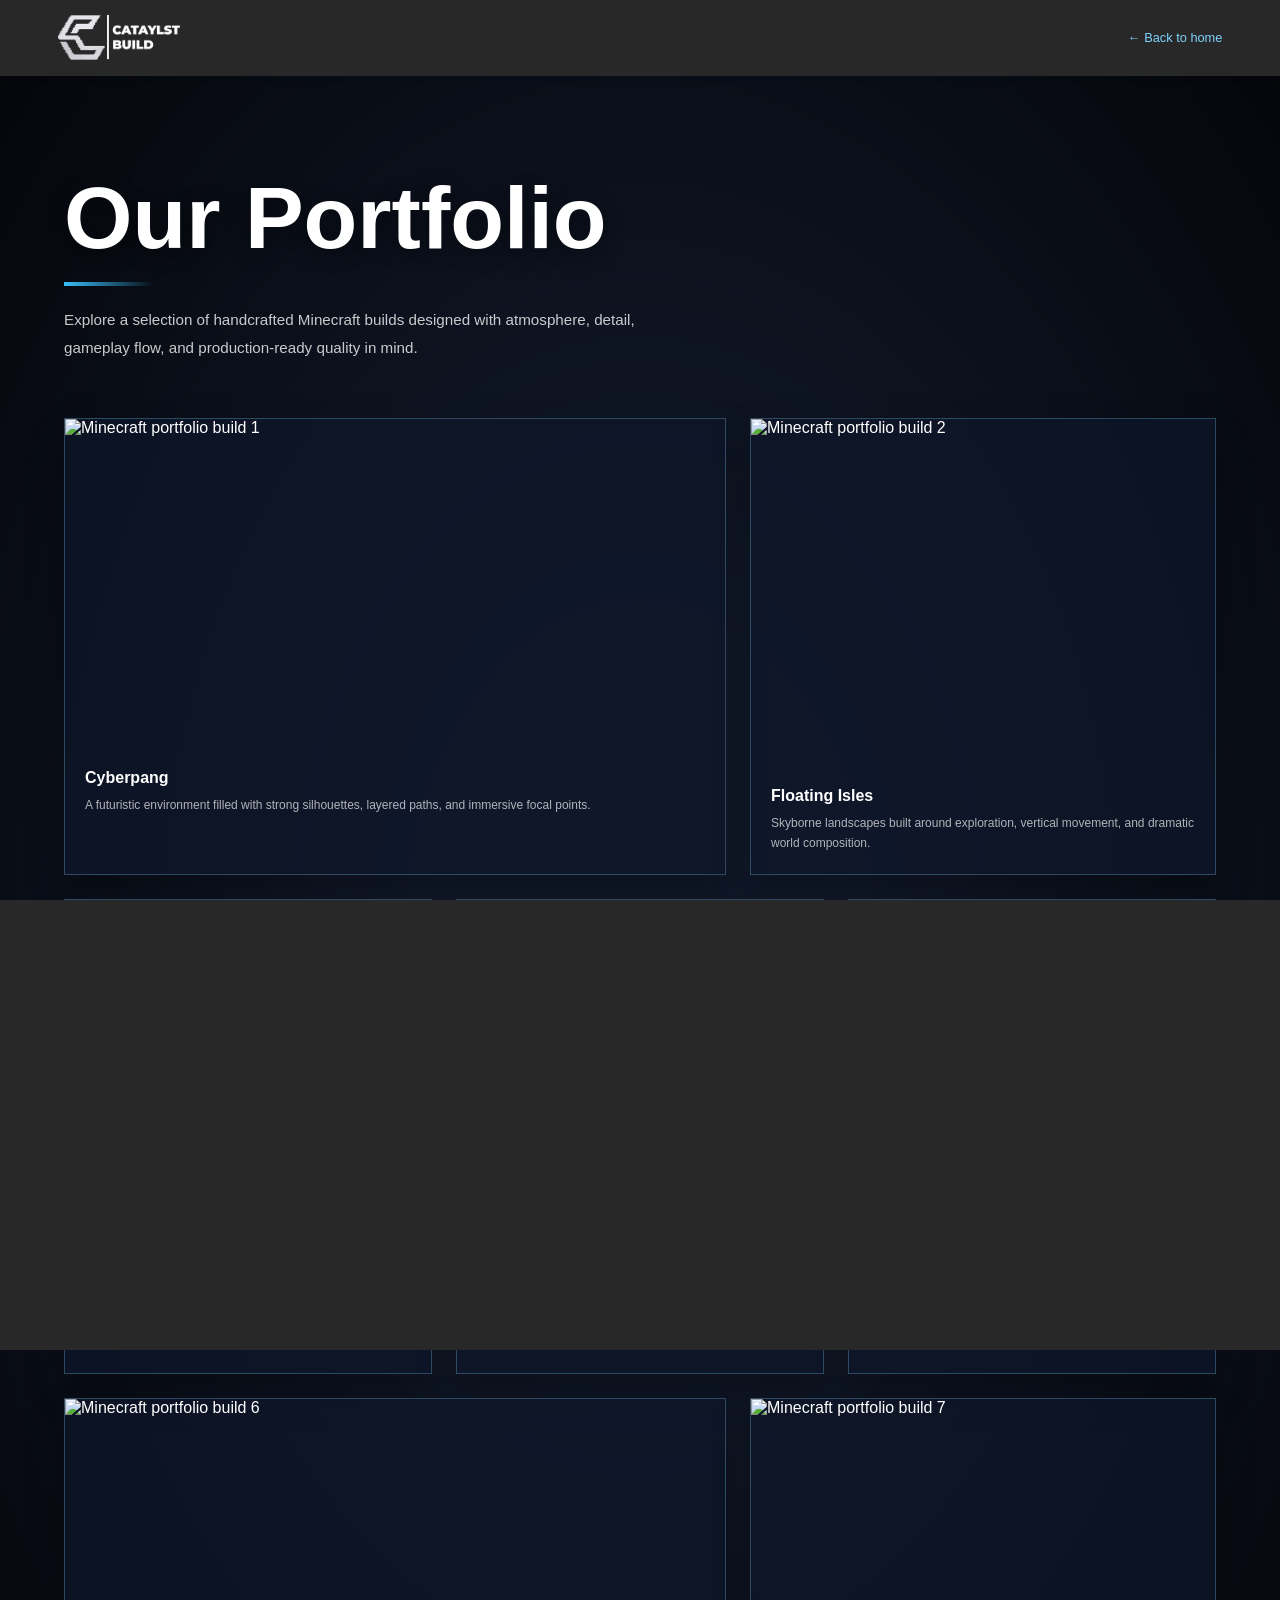
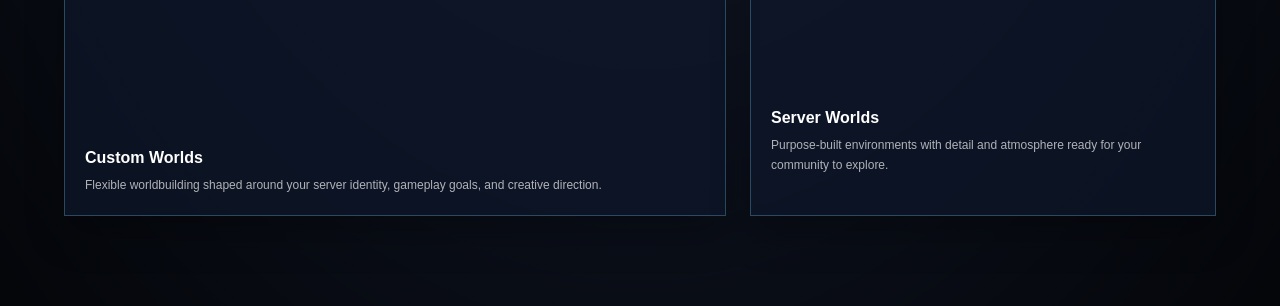
==== portfolio.html @ 4da62f56 "Add files via upload" ====
<!DOCTYPE html>
<html lang="en">

<head>
    <meta charset="UTF-8">
    <meta name="viewport" content="width=device-width, initial-scale=1.0">
    <link rel="icon" type="image/png" href="KATALISs.png">
    <title>Portfolio - Catalysts</title>
    <style>
        @font-face {
            font-family: 'Minecraft';
            src: url('asset/font/minecraft/Minecraft.ttf') format('truetype');
            font-display: swap;
        }

        * { box-sizing: border-box; margin: 0; padding: 0; }

        body {
            min-height: 100vh;
            color: #ffffff;
            background: #292828;
            font-family: 'Segoe UI', Tahoma, sans-serif;
        }

        .page-entry {
            position: fixed;
            inset: 0;
            z-index: 9999;
            pointer-events: none;
        }

        .page-entry::before,
        .page-entry::after {
            content: '';
            position: absolute;
            left: 0;
            width: 100%;
            height: 50%;
            background: #292828;
            transition: transform 1.1s cubic-bezier(0.65, 0, 0.35, 1);
        }

        .page-entry::before {
            top: 0;
            transform-origin: top center;
        }

        .page-entry::after {
            bottom: 0;
            transform-origin: bottom center;
        }

        .page-entry.is-open::before { transform: translateY(-100%); }
        .page-entry.is-open::after { transform: translateY(100%); }

        .portfolio-page {
            min-height: 100vh;
            padding: 30px 5% 90px;
            background:
                radial-gradient(ellipse at center, transparent 24%, rgba(0, 0, 0, 0.78) 100%),
                linear-gradient(rgba(15, 23, 42, 0.9), rgba(15, 23, 42, 0.9)),
                url('asset/Cyberpang.png') center / cover fixed;
        }

        .portfolio-nav,
        .portfolio-main {
            width: min(1180px, 100%);
            margin: 0 auto;
        }

        .portfolio-nav {
            display: flex;
            align-items: center;
            justify-content: space-between;
            width: 100vw;
            padding: 15px 5%;
            background-color: #292828;
            border-bottom: 1px solid #292828;
            position: sticky;
            top: 0;
            z-index: 1000;
            box-shadow: 0 4px 6px -1px rgba(0, 0, 0, 0.05);
            margin: -30px 0 100px -5vw;
        }

        .portfolio-logo {
            display: flex;
            align-items: center;
            gap: 10px;
            color: #ffffff;
            font-family: 'Minecraft', sans-serif;
            text-decoration: none;
        }

        .portfolio-logo img { width: auto; height: 45px; object-fit: contain; }

        .back-link {
            color: #7dd3fc;
            font-family: 'Minecraft', sans-serif;
            font-size: 0.8rem;
            text-decoration: none;
            transition: color 0.25s ease, transform 0.25s ease;
        }

        .back-link:hover { color: #ffffff; transform: translateX(-4px); }

        .portfolio-heading { max-width: 700px; margin-bottom: 55px; }

        .portfolio-heading h1 {
            margin-bottom: 20px;
            color: #ffffff;
            font-family: 'Minecraft', sans-serif;
            font-size: clamp(2.6rem, 7vw, 5.5rem);
            line-height: 0.95;
            text-shadow: 0 5px 20px rgba(0, 0, 0, 0.45);
        }

        .portfolio-heading h1::after {
            content: '';
            display: block;
            width: 90px;
            height: 4px;
            margin-top: 22px;
            background: linear-gradient(90deg, #38bdf8, transparent);
        }

        .portfolio-heading p {
            max-width: 620px;
            color: rgba(255, 255, 255, 0.78);
            font-family: 'Minecraft', sans-serif;
            font-size: 0.95rem;
            line-height: 1.9;
        }

        .portfolio-grid {
            display: grid;
            grid-template-columns: repeat(12, minmax(0, 1fr));
            gap: 24px;
            align-items: stretch;
        }

        .portfolio-card {
            --reveal-from: translateY(36px) scale(0.96);
            overflow: hidden;
            border: 1px solid rgba(125, 211, 252, 0.28);
            background: rgba(15, 23, 42, 0.72);
            opacity: 0;
            box-shadow: 0 18px 35px rgba(0, 0, 0, 0.28);
            transition: transform 0.4s ease, border-color 0.4s ease, box-shadow 0.4s ease;
        }

        .portfolio-card:nth-child(1) { grid-column: span 7; --reveal-from: translateX(-42px) rotate(-1deg) scale(0.96); }
        .portfolio-card:nth-child(2) { grid-column: span 5; --reveal-from: translateY(52px) scale(0.94); }
        .portfolio-card:nth-child(3) { grid-column: span 4; --reveal-from: translateX(42px) rotate(1deg) scale(0.96); }
        .portfolio-card:nth-child(4) { grid-column: span 4; --reveal-from: translateY(46px) rotate(-1deg) scale(0.95); }
        .portfolio-card:nth-child(5) { grid-column: span 4; --reveal-from: translateX(-34px) scale(0.94); }
        .portfolio-card:nth-child(6) { grid-column: span 7; --reveal-from: translateX(34px) translateY(28px) scale(0.95); }
        .portfolio-card:nth-child(7) { grid-column: span 5; --reveal-from: translateY(42px) rotate(1deg) scale(0.95); }

        @keyframes portfolioReveal {
            from { opacity: 0; transform: var(--reveal-from); }
            to { opacity: 1; transform: translate(0) rotate(0) scale(1); }
        }

        .portfolio-card.is-visible {
            animation: portfolioReveal 0.85s cubic-bezier(0.22, 1, 0.36, 1) both;
        }

        .portfolio-card:nth-child(1).is-visible { animation-delay: 0.05s; }
        .portfolio-card:nth-child(2).is-visible { animation-delay: 0.16s; }
        .portfolio-card:nth-child(3).is-visible { animation-delay: 0.27s; }
        .portfolio-card:nth-child(4).is-visible { animation-delay: 0.1s; }
        .portfolio-card:nth-child(5).is-visible { animation-delay: 0.22s; }
        .portfolio-card:nth-child(6).is-visible { animation-delay: 0.34s; }
        .portfolio-card:nth-child(7).is-visible { animation-delay: 0.12s; }

        .portfolio-card:hover {
            transform: translateY(-10px);
            border-color: rgba(56, 189, 248, 0.8);
            box-shadow: 0 24px 45px rgba(14, 165, 233, 0.2);
        }

        .portfolio-card img {
            display: block;
            width: 100%;
            aspect-ratio: 16 / 10;
            object-fit: cover;
            transition: transform 0.6s ease, filter 0.6s ease;
        }

        .portfolio-card:nth-child(1) img,
        .portfolio-card:nth-child(6) img { aspect-ratio: 16 / 8; }

        .portfolio-card:nth-child(2) img,
        .portfolio-card:nth-child(5) img { aspect-ratio: 4 / 3; }

        .portfolio-card:nth-child(3) img { aspect-ratio: 1 / 1; }
        .portfolio-card:nth-child(4) img,
        .portfolio-card:nth-child(7) img { aspect-ratio: 16 / 10; }

        .portfolio-card:hover img { transform: scale(1.07); filter: saturate(1.2) brightness(1.08); }

        .portfolio-card-body { padding: 20px; }

        .portfolio-card h2 {
            margin-bottom: 8px;
            color: #ffffff;
            font-family: 'Minecraft', sans-serif;
            font-size: 1rem;
        }

        .portfolio-card p {
            color: rgba(255, 255, 255, 0.68);
            font-family: 'Minecraft', sans-serif;
            font-size: 0.75rem;
            line-height: 1.7;
        }

        @media (max-width: 760px) {
            .portfolio-page { padding-top: 22px; }
            .portfolio-nav {
                width: 100vw;
                margin-top: -22px;
                margin-left: -5vw;
                margin-bottom: 70px;
            }
            .portfolio-grid { grid-template-columns: 1fr; }
            .portfolio-card:nth-child(n) { grid-column: auto; }
        }
    </style>
</head>

<body>
    <div class="page-entry" aria-hidden="true"></div>
    <div class="portfolio-page">
        <nav class="portfolio-nav" aria-label="Portfolio navigation">
            <a class="portfolio-logo" href="index.html">
                <img src="KATALIS.png" alt="Catalysts logo">
            </a>
            <a class="back-link" href="index.html">← Back to home</a>
        </nav>

        <main class="portfolio-main">
            <header class="portfolio-heading">
                <h1>Our Portfolio</h1>
                <p>Explore a selection of handcrafted Minecraft builds designed with atmosphere, detail, gameplay flow, and production-ready quality in mind.</p>
            </header>

            <section class="portfolio-grid" aria-label="Minecraft portfolio projects">
                <article class="portfolio-card">
                    <img src="asset/portof/WhatsApp%20Image%202026-10-28%20at%2012.10.45.jpeg" alt="Minecraft portfolio build 1">
                    <div class="portfolio-card-body">
                        <h2>Cyberpang</h2>
                        <p>A futuristic environment filled with strong silhouettes, layered paths, and immersive focal points.</p>
                    </div>
                </article>
                <article class="portfolio-card">
                    <img src="asset/portof/WhatsApp%20Image%202026-10-28%20at%2012.10.46%20(1).jpeg" alt="Minecraft portfolio build 2">
                    <div class="portfolio-card-body">
                        <h2>Floating Isles</h2>
                        <p>Skyborne landscapes built around exploration, vertical movement, and dramatic world composition.</p>
                    </div>
                </article>
                <article class="portfolio-card">
                    <img src="asset/portof/WhatsApp%20Image%202026-10-28%20at%2012.10.46%20(2).jpeg" alt="Minecraft portfolio build 3">
                    <div class="portfolio-card-body">
                        <h2>Adventure Lobby</h2>
                        <p>A welcoming hub with clear navigation, memorable landmarks, and room for every game mode.</p>
                    </div>
                </article>
                <article class="portfolio-card">
                    <img src="asset/portof/WhatsApp%20Image%202026-10-28%20at%2012.10.46%20(3).jpeg" alt="Minecraft portfolio build 4">
                    <div class="portfolio-card-body">
                        <h2>Trops</h2>
                        <p>A detailed world scene balancing natural forms, architectural rhythm, and player readability.</p>
                    </div>
                </article>
                <article class="portfolio-card">
                    <img src="asset/portof/WhatsApp%20Image%202026-10-28%20at%2012.10.46.jpeg" alt="Minecraft portfolio build 5">
                    <div class="portfolio-card-body">
                        <h2>Vaiking</h2>
                        <p>A bold themed environment with strong materials, rich atmosphere, and cinematic staging.</p>
                    </div>
                </article>
                <article class="portfolio-card">
                    <img src="asset/portof/WhatsApp%20Image%202026-10-28%20at%2012.10.47%20(1).jpeg" alt="Minecraft portfolio build 6">
                    <div class="portfolio-card-body">
                        <h2>Custom Worlds</h2>
                        <p>Flexible worldbuilding shaped around your server identity, gameplay goals, and creative direction.</p>
                    </div>
                </article>
                <article class="portfolio-card">
                    <img src="asset/portof/WhatsApp%20Image%202026-10-28%20at%2012.10.47.jpeg" alt="Minecraft portfolio build 7">
                    <div class="portfolio-card-body">
                        <h2>Server Worlds</h2>
                        <p>Purpose-built environments with detail and atmosphere ready for your community to explore.</p>
                    </div>
                </article>
            </section>
        </main>
    </div>

    <script>
        window.addEventListener('load', () => {
            requestAnimationFrame(() => {
                document.querySelector('.page-entry')?.classList.add('is-open');
            });
        });

        const portfolioCards = document.querySelectorAll('.portfolio-card');
        const portfolioObserver = new IntersectionObserver((entries) => {
            entries.forEach((entry) => {
                entry.target.classList.toggle('is-visible', entry.isIntersecting);
            });
        }, { threshold: 0.18 });

        portfolioCards.forEach((card) => portfolioObserver.observe(card));
    </script>
</body>

</html>
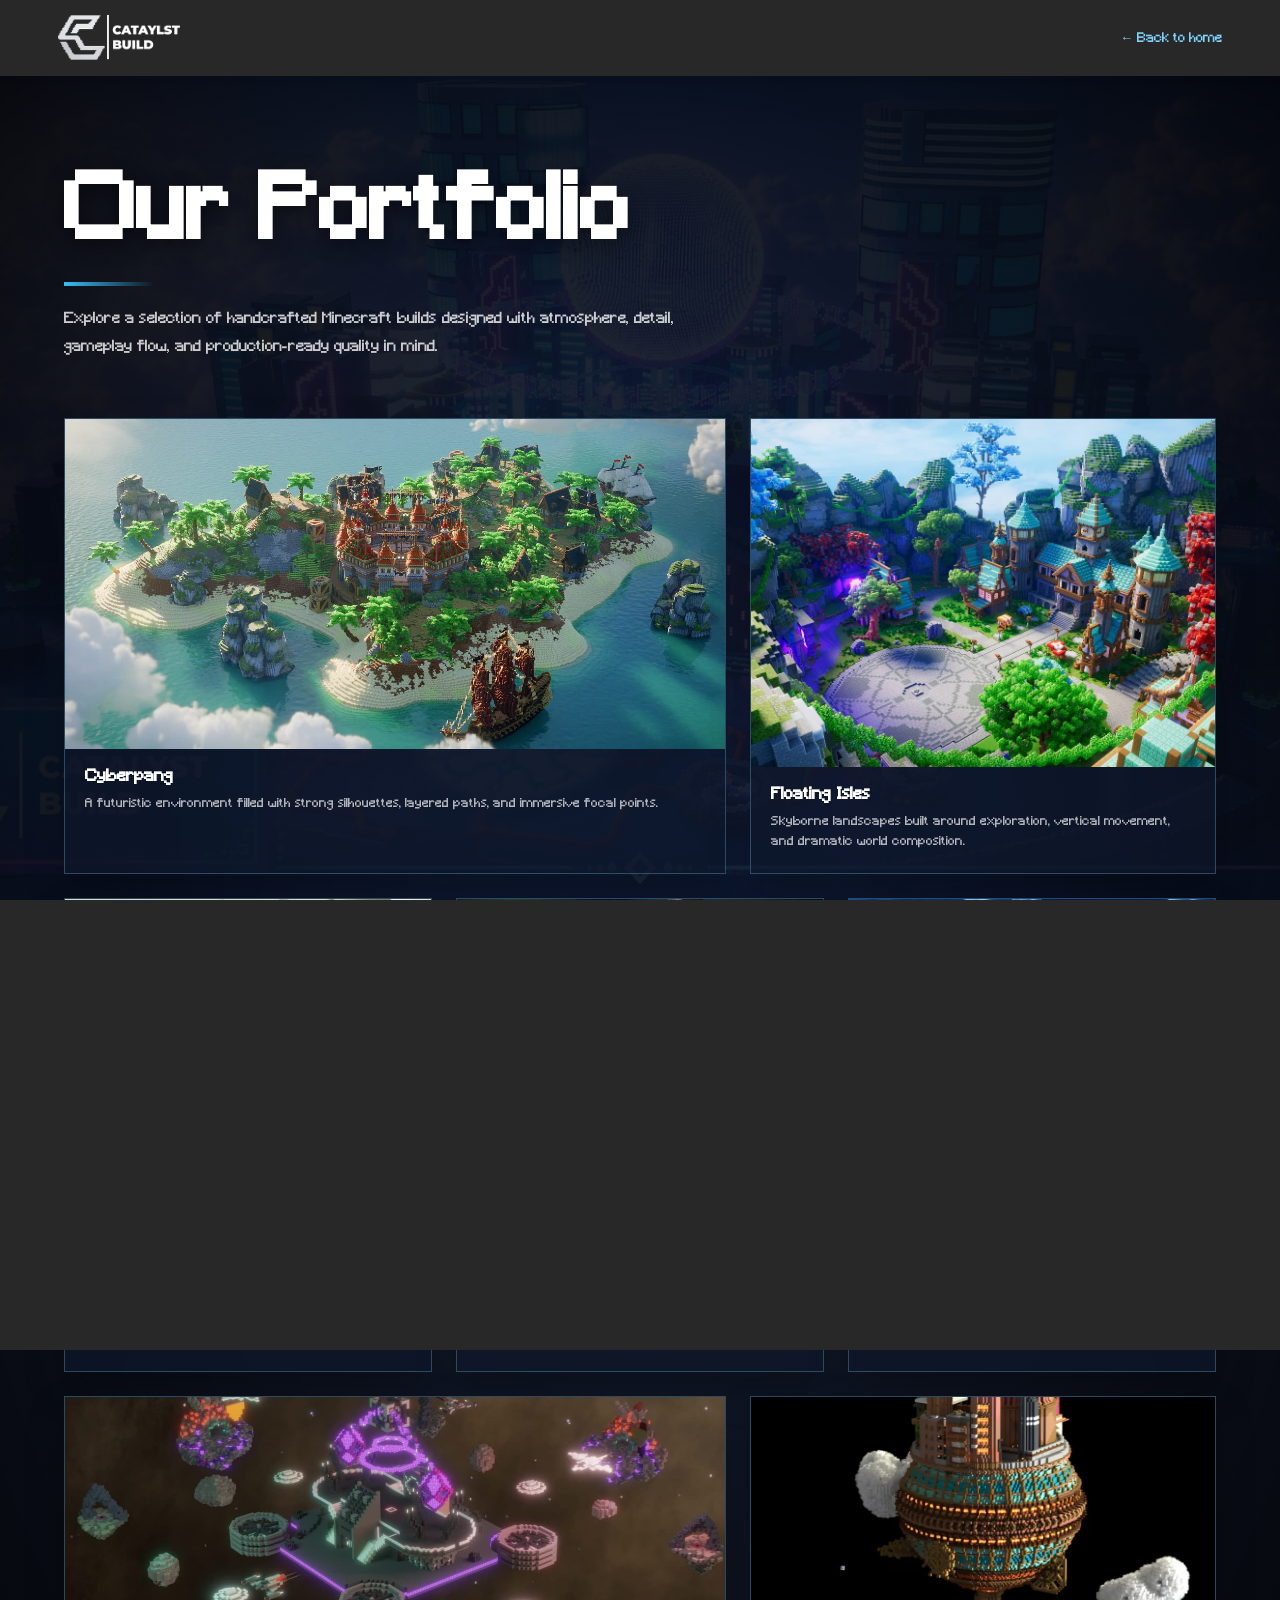
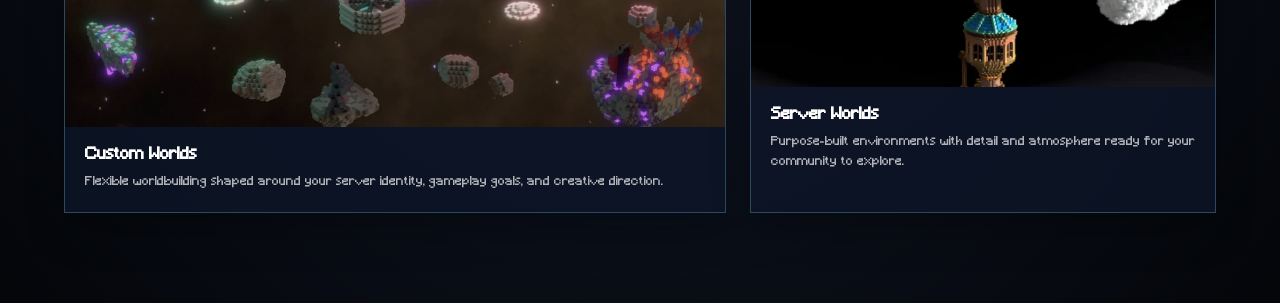
==== commit 9a0c25cd: "Add files via upload" ====
--- a/portfolio.html
+++ b/portfolio.html
@@ -14,6 +14,23 @@
         }
 
         * { box-sizing: border-box; margin: 0; padding: 0; }
+
+        /* Custom scrollbar bertema Catalysts. */
+        html {
+            scrollbar-color: #38bdf8 #111827;
+            scrollbar-width: thin;
+        }
+
+        ::-webkit-scrollbar { width: 10px; }
+        ::-webkit-scrollbar-track { background: #111827; }
+        ::-webkit-scrollbar-thumb {
+            background: linear-gradient(180deg, #7dd3fc, #0284c7);
+            border: 2px solid #111827;
+            border-radius: 999px;
+        }
+        ::-webkit-scrollbar-thumb:hover {
+            background: linear-gradient(180deg, #bae6fd, #38bdf8);
+        }
 
         body {
             min-height: 100vh;
